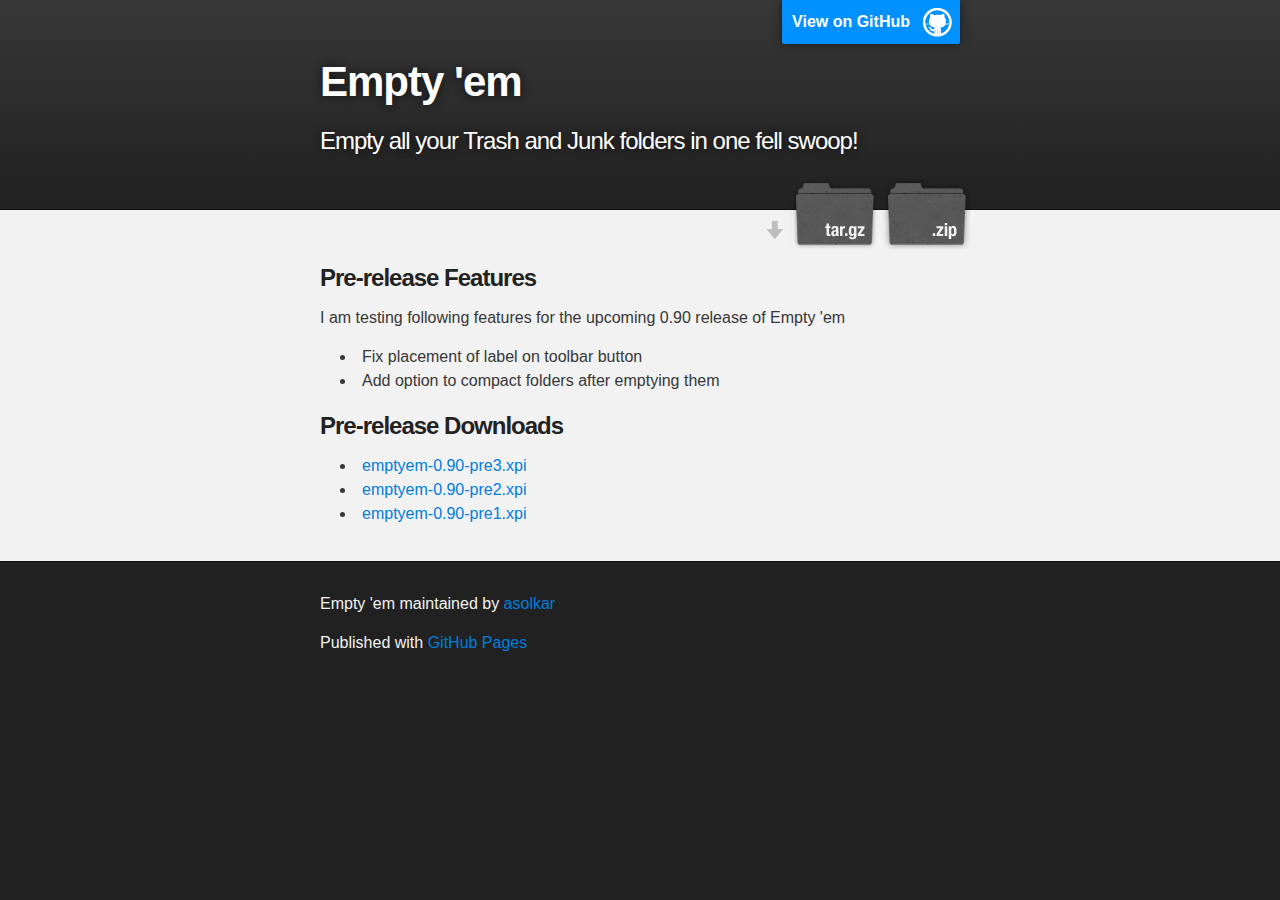
==== pre.html @ bf2348f1 "Added a pre-release page" ====
<!DOCTYPE html>
<html>

  <head>
    <meta charset='utf-8' />
    <meta http-equiv="X-UA-Compatible" content="chrome=1" />
    <meta name="description" content="Empty 'em : Empty all your Trash and Junk folders in one fell swoop!" />

    <link rel="stylesheet" type="text/css" media="screen" href="stylesheets/stylesheet.css">

    <title>Empty 'em - Pre-release</title>
  </head>

  <body>

    <!-- HEADER -->
    <div id="header_wrap" class="outer">
        <header class="inner">
          <a id="forkme_banner" href="https://github.com/asolkar/emptyem">View on GitHub</a>

          <h1 id="project_title">Empty 'em</h1>
          <h2 id="project_tagline">Empty all your Trash and Junk folders in one fell swoop!</h2>

            <section id="downloads">
              <a class="zip_download_link" href="https://github.com/asolkar/emptyem/zipball/master">Download this project as a .zip file</a>
              <a class="tar_download_link" href="https://github.com/asolkar/emptyem/tarball/master">Download this project as a tar.gz file</a>
            </section>
        </header>
    </div>

    <!-- MAIN CONTENT -->
    <div id="main_content_wrap" class="outer">
      <section id="main_content" class="inner">
        <h3>Pre-release Features</h3>

<p>I am testing following features for the upcoming 0.90 release of Empty 'em</p>
  <ul>
    <li>Fix placement of label on toolbar button</li>
    <li>Add option to compact folders after emptying them</li>
  </ul>
        <h3>Pre-release Downloads</h3>
  <ul>
    <li><a href="http://dl.dropbox.com/u/127327/emptyem-0.90-pre3.xpi">emptyem-0.90-pre3.xpi</a></li>
    <li><a href="http://dl.dropbox.com/u/127327/emptyem-0.90-pre2.xpi">emptyem-0.90-pre2.xpi</a></li>
    <li><a href="http://dl.dropbox.com/u/127327/emptyem-0.90-pre1.xpi">emptyem-0.90-pre1.xpi</a></li>
  </ul>
      </section>
    </div>

    <!-- FOOTER  -->
    <div id="footer_wrap" class="outer">
      <footer class="inner">
        <p class="copyright">Empty 'em maintained by <a href="https://github.com/asolkar">asolkar</a></p>
        <p>Published with <a href="http://pages.github.com">GitHub Pages</a></p>
      </footer>
    </div>

              <script type="text/javascript">
            var gaJsHost = (("https:" == document.location.protocol) ? "https://ssl." : "http://www.");
            document.write(unescape("%3Cscript src='" + gaJsHost + "google-analytics.com/ga.js' type='text/javascript'%3E%3C/script%3E"));
          </script>
          <script type="text/javascript">
            try {
              var pageTracker = _gat._getTracker("UA-70930-7");
            pageTracker._trackPageview();
            } catch(err) {}
          </script>


  </body>
</html>
---- stylesheets/stylesheet.css ----
/*******************************************************************************
Slate Theme for GitHub Pages
by Jason Costello, @jsncostello
*******************************************************************************/

@import url(pygment_trac.css);

/*******************************************************************************
MeyerWeb Reset
*******************************************************************************/

html, body, div, span, applet, object, iframe,
h1, h2, h3, h4, h5, h6, p, blockquote, pre,
a, abbr, acronym, address, big, cite, code,
del, dfn, em, img, ins, kbd, q, s, samp,
small, strike, strong, sub, sup, tt, var,
b, u, i, center,
dl, dt, dd, ol, ul, li,
fieldset, form, label, legend,
table, caption, tbody, tfoot, thead, tr, th, td,
article, aside, canvas, details, embed,
figure, figcaption, footer, header, hgroup,
menu, nav, output, ruby, section, summary,
time, mark, audio, video {
  margin: 0;
  padding: 0;
  border: 0;
  font: inherit;
  vertical-align: baseline;
}

/* HTML5 display-role reset for older browsers */
article, aside, details, figcaption, figure,
footer, header, hgroup, menu, nav, section {
  display: block;
}

ol, ul {
  list-style: none;
}

blockquote, q {
}

table {
  border-collapse: collapse;
  border-spacing: 0;
}

a:focus {
  outline: none;
}

/*******************************************************************************
Theme Styles
*******************************************************************************/

body {
  box-sizing: border-box;
  color:#373737;
  background: #212121;
  font-size: 16px;
  font-family: 'Myriad Pro', Calibri, Helvetica, Arial, sans-serif;
  line-height: 1.5;
  -webkit-font-smoothing: antialiased;
}

h1, h2, h3, h4, h5, h6 {
  margin: 10px 0;
  font-weight: 700;
  color:#222222;
  font-family: 'Lucida Grande', 'Calibri', Helvetica, Arial, sans-serif;
  letter-spacing: -1px;
}

h1 {
  font-size: 36px;
  font-weight: 700;
}

h2 {
  padding-bottom: 10px;
  font-size: 32px;
  background: url('../images/bg_hr.png') repeat-x bottom;
}

h3 {
  font-size: 24px;
}

h4 {
  font-size: 21px;
}

h5 {
  font-size: 18px;
}

h6 {
  font-size: 16px;
}

p {
  margin: 10px 0 15px 0;
}

footer p {
  color: #f2f2f2;
}

a {
  text-decoration: none;
  color: #007edf;
  text-shadow: none;

  transition: color 0.5s ease;
  transition: text-shadow 0.5s ease;
  -webkit-transition: color 0.5s ease;
  -webkit-transition: text-shadow 0.5s ease;
  -moz-transition: color 0.5s ease;
  -moz-transition: text-shadow 0.5s ease;
  -o-transition: color 0.5s ease;
  -o-transition: text-shadow 0.5s ease;
  -ms-transition: color 0.5s ease;
  -ms-transition: text-shadow 0.5s ease;
}

#main_content a:hover {
  color: #0069ba;
  text-shadow: #0090ff 0px 0px 2px;
}

footer a:hover {
  color: #43adff;
  text-shadow: #0090ff 0px 0px 2px;
}

em {
  font-style: italic;
}

strong {
  font-weight: bold;
}

img {
  position: relative;
  margin: 0 auto;
  max-width: 739px;
  padding: 5px;
  margin: 10px 0 10px 0;
  border: 1px solid #ebebeb;

  box-shadow: 0 0 5px #ebebeb;
  -webkit-box-shadow: 0 0 5px #ebebeb;
  -moz-box-shadow: 0 0 5px #ebebeb;
  -o-box-shadow: 0 0 5px #ebebeb;
  -ms-box-shadow: 0 0 5px #ebebeb;
}

pre, code {
  width: 100%;
  color: #222;
  background-color: #fff;

  font-family: Monaco, "Bitstream Vera Sans Mono", "Lucida Console", Terminal, monospace;
  font-size: 14px;

  border-radius: 2px;
  -moz-border-radius: 2px;
  -webkit-border-radius: 2px;



}

pre {
  width: 100%;
  padding: 10px;
  box-shadow: 0 0 10px rgba(0,0,0,.1);
  overflow: auto;
}

code {
  padding: 3px;
  margin: 0 3px;
  box-shadow: 0 0 10px rgba(0,0,0,.1);
}

pre code {
  display: block;
  box-shadow: none;
}

blockquote {
  color: #666;
  margin-bottom: 20px;
  padding: 0 0 0 20px;
  border-left: 3px solid #bbb;
}

ul, ol, dl {
  margin-bottom: 15px
}

ul li {
  list-style: inside;
  padding-left: 20px;
}

ol li {
  list-style: decimal inside;
  padding-left: 20px;
}

dl dt {
  font-weight: bold;
}

dl dd {
  padding-left: 20px;
  font-style: italic;
}

dl p {
  padding-left: 20px;
  font-style: italic;
}

hr {
  height: 1px;
  margin-bottom: 5px;
  border: none;
  background: url('../images/bg_hr.png') repeat-x center;
}

table {
  border: 1px solid #373737;
  margin-bottom: 20px;
  text-align: left;
 }

th {
  font-family: 'Lucida Grande', 'Helvetica Neue', Helvetica, Arial, sans-serif;
  padding: 10px;
  background: #373737;
  color: #fff;
 }

td {
  padding: 10px;
  border: 1px solid #373737;
 }

form {
  background: #f2f2f2;
  padding: 20px;
}

img {
  width: 100%;
  max-width: 100%;
}

/*******************************************************************************
Full-Width Styles
*******************************************************************************/

.outer {
  width: 100%;
}

.inner {
  position: relative;
  max-width: 640px;
  padding: 20px 10px;
  margin: 0 auto;
}

#forkme_banner {
  display: block;
  position: absolute;
  top:0;
  right: 10px;
  z-index: 10;
  padding: 10px 50px 10px 10px;
  color: #fff;
  background: url('../images/blacktocat.png') #0090ff no-repeat 95% 50%;
  font-weight: 700;
  box-shadow: 0 0 10px rgba(0,0,0,.5);
  border-bottom-left-radius: 2px;
  border-bottom-right-radius: 2px;
}

#header_wrap {
  background: #212121;
  background: -moz-linear-gradient(top, #373737, #212121);
  background: -webkit-linear-gradient(top, #373737, #212121);
  background: -ms-linear-gradient(top, #373737, #212121);
  background: -o-linear-gradient(top, #373737, #212121);
  background: linear-gradient(top, #373737, #212121);
}

#header_wrap .inner {
  padding: 50px 10px 30px 10px;
}

#project_title {
  margin: 0;
  color: #fff;
  font-size: 42px;
  font-weight: 700;
  text-shadow: #111 0px 0px 10px;
}

#project_tagline {
  color: #fff;
  font-size: 24px;
  font-weight: 300;
  background: none;
  text-shadow: #111 0px 0px 10px;
}

#downloads {
  position: absolute;
  width: 210px;
  z-index: 10;
  bottom: -40px;
  right: 0;
  height: 70px;
  background: url('../images/icon_download.png') no-repeat 0% 90%;
}

.zip_download_link {
  display: block;
  float: right;
  width: 90px;
  height:70px;
  text-indent: -5000px;
  overflow: hidden;
  background: url(../images/sprite_download.png) no-repeat bottom left;
}

.tar_download_link {
  display: block;
  float: right;
  width: 90px;
  height:70px;
  text-indent: -5000px;
  overflow: hidden;
  background: url(../images/sprite_download.png) no-repeat bottom right;
  margin-left: 10px;
}

.zip_download_link:hover {
  background: url(../images/sprite_download.png) no-repeat top left;
}

.tar_download_link:hover {
  background: url(../images/sprite_download.png) no-repeat top right;
}

#main_content_wrap {
  background: #f2f2f2;
  border-top: 1px solid #111;
  border-bottom: 1px solid #111;
}

#main_content {
  padding-top: 40px;
}

#footer_wrap {
  background: #212121;
}



/*******************************************************************************
Small Device Styles
*******************************************************************************/

@media screen and (max-width: 480px) {
  body {
    font-size:14px;
  }

  #downloads {
    display: none;
  }

  .inner {
    min-width: 320px;
    max-width: 480px;
  }

  #project_title {
  font-size: 32px;
  }

  h1 {
    font-size: 28px;
  }

  h2 {
    font-size: 24px;
  }

  h3 {
    font-size: 21px;
  }

  h4 {
    font-size: 18px;
  }

  h5 {
    font-size: 14px;
  }

  h6 {
    font-size: 12px;
  }

  code, pre {
    min-width: 320px;
    max-width: 480px;
    font-size: 11px;
  }

}
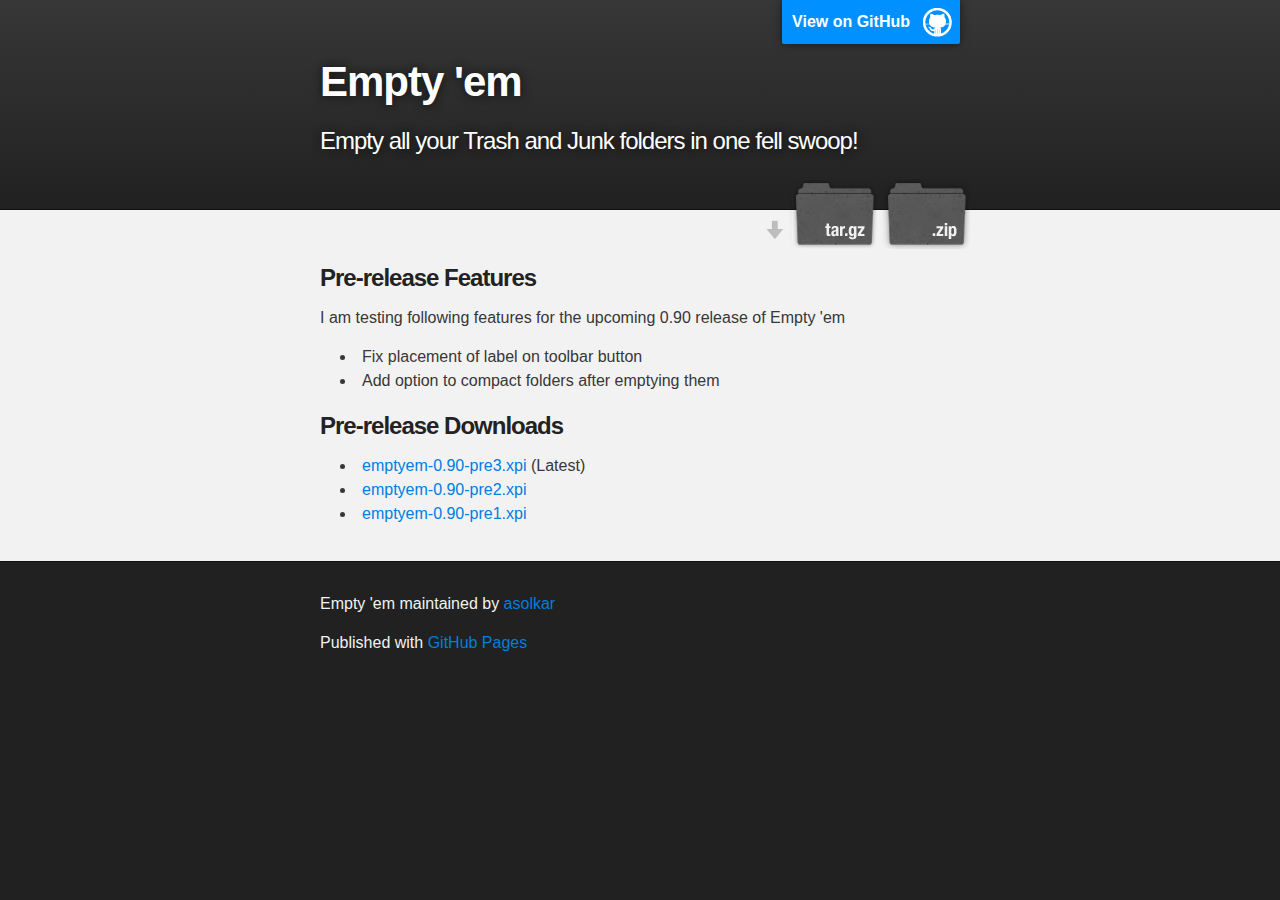
==== commit f8ead7c1: "Pointed out the latest version" ====
--- a/pre.html
+++ b/pre.html
@@ -40,7 +40,7 @@
   </ul>
         <h3>Pre-release Downloads</h3>
   <ul>
-    <li><a href="http://dl.dropbox.com/u/127327/emptyem-0.90-pre3.xpi">emptyem-0.90-pre3.xpi</a></li>
+    <li><a href="http://dl.dropbox.com/u/127327/emptyem-0.90-pre3.xpi">emptyem-0.90-pre3.xpi</a> (Latest)</li>
     <li><a href="http://dl.dropbox.com/u/127327/emptyem-0.90-pre2.xpi">emptyem-0.90-pre2.xpi</a></li>
     <li><a href="http://dl.dropbox.com/u/127327/emptyem-0.90-pre1.xpi">emptyem-0.90-pre1.xpi</a></li>
   </ul>
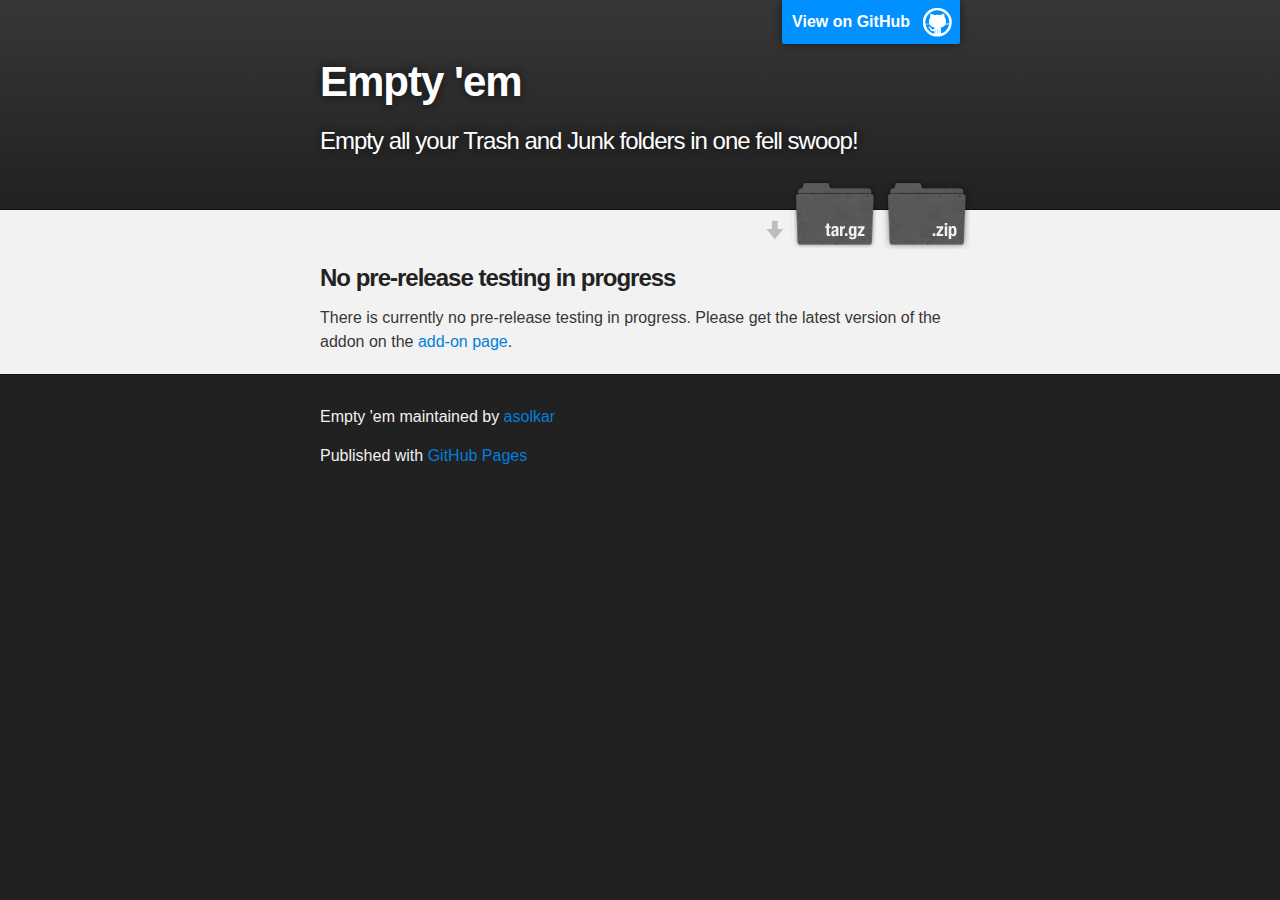
==== commit 41a04c15: "No pre-release testing in progress" ====
--- a/pre.html
+++ b/pre.html
@@ -31,19 +31,10 @@
     <!-- MAIN CONTENT -->
     <div id="main_content_wrap" class="outer">
       <section id="main_content" class="inner">
-        <h3>Pre-release Features</h3>
+        <h3>No pre-release testing in progress</h3>
+          There is currently no pre-release testing in progress. Please get the latest version of
+          the addon on the <a href="https://addons.mozilla.org/en-US/thunderbird/addon/empty-em/">add-on page</a>.
 
-<p>I am testing following features for the upcoming 0.90 release of Empty 'em</p>
-  <ul>
-    <li>Fix placement of label on toolbar button</li>
-    <li>Add option to compact folders after emptying them</li>
-  </ul>
-        <h3>Pre-release Downloads</h3>
-  <ul>
-    <li><a href="http://dl.dropbox.com/u/127327/emptyem-0.90-pre3.xpi">emptyem-0.90-pre3.xpi</a> (Latest)</li>
-    <li><a href="http://dl.dropbox.com/u/127327/emptyem-0.90-pre2.xpi">emptyem-0.90-pre2.xpi</a></li>
-    <li><a href="http://dl.dropbox.com/u/127327/emptyem-0.90-pre1.xpi">emptyem-0.90-pre1.xpi</a></li>
-  </ul>
       </section>
     </div>
 
